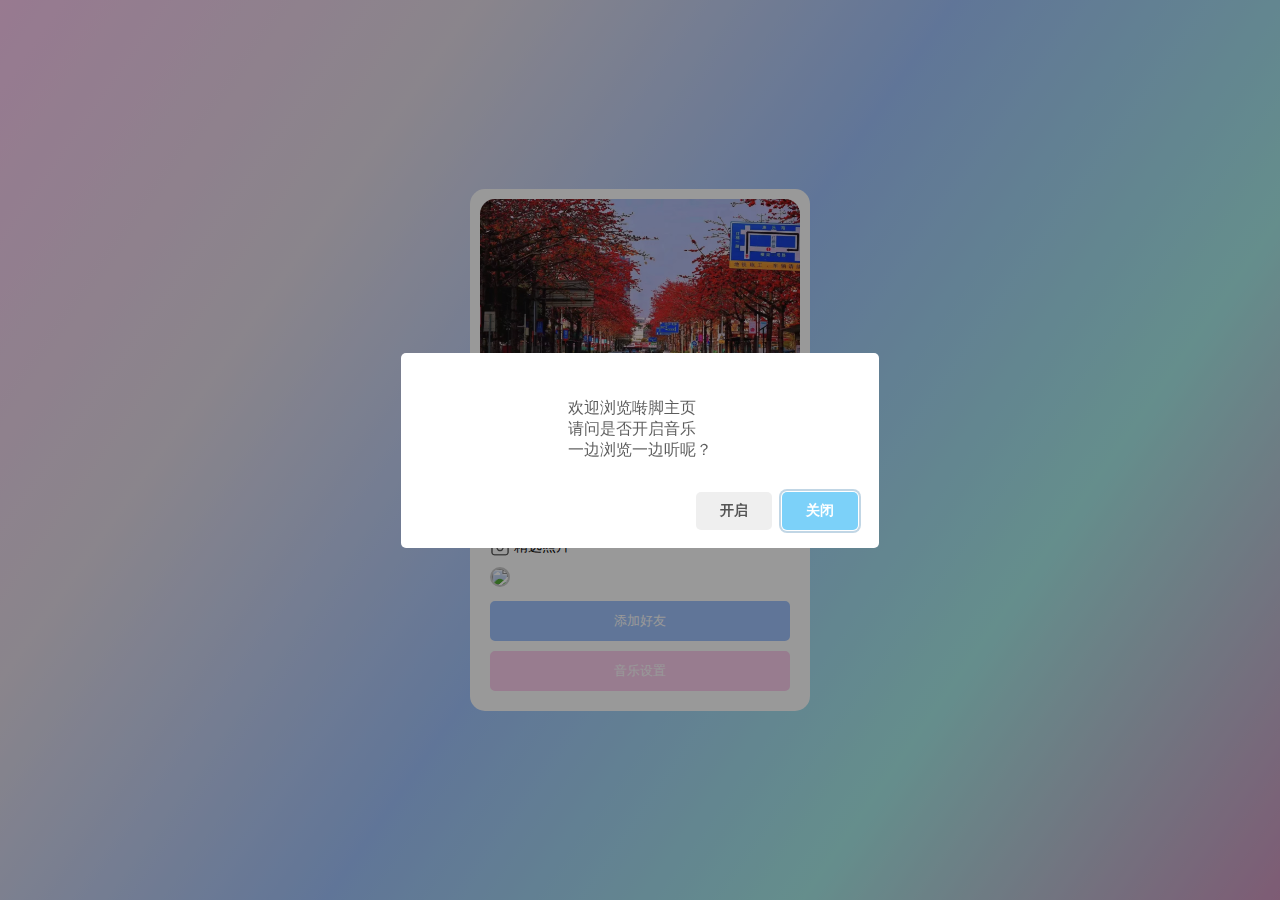
==== index.html @ fa62361c "第一次提交" ====
<!DOCTYPE html>
<html lang="zh">

<head>
    <meta charset="UTF-8">
    <meta name="viewport" content="width=device-width, initial-scale=1.0">
    <title>个人主页-www.volimte</title>
    <link rel="stylesheet" href="css/style.css">
    <link rel="icon" href="index_1.html">
    <audio src="etc/太阳.mp3" id="audio"></audio>
</head>

<body>
    <div class="container">
        <div class="user-form">
            <div class="bg-user">
                <div class="top"><img src="images/bj.jpeg"></div>
                <div class="circle"><img src="https://thirdqq.qlogo.cn/g?b=oidb&k=rHHXardPxXpBLIEP3gJ7Dg&s=100&t=1644059035"></div>
                <p class="user-title">瑾年巷</p>
                <p class="user-qq">QQ:714369585</p>
                <div class="idcard"><img src="images/svip.png"></div>
                <div class="zan"><img src="images/zan.png"></div>
                <p class="sign-text"><img src="images/person.jpeg">&nbsp;瑾年巷&nbsp;|&nbsp;双鱼座&nbsp;|&nbsp;贵阳&nbsp;</p>
                <p class="sign-text"><img src="images/sign.jpeg"><a href="https://www.benmio.top/">BenMIOの博客</a></p>
                <p class="sign-text"><img src="images/qzone.jpeg"><a href="https://user.qzone.qq.com/714369585/main">&nbsp;Ta的空间</a></p>
                <p class="sign-text"><img src="images/camera.jpeg">&nbsp;精选照片</p>
                <div class="border-img"><img src="images/1.gif"></div>
                <button class="btn-blue" onclick="window.open('https://qm.qq.com/cgi-bin/qm/qr?k=a6kOt9l4fAyEPuDyXqc3G6tuE5LQpY7K&noverify=0')">添加好友</button>
                <button class="btn-music" id="music">音乐设置</button>
            </div>
        </div>
    </div>
    <script src="js/jquery-1.11.0.min.js"></script>
    <script src="js/sweetalert.min.js"> </script>
    <script src="js/main.js"></script>
</body>

</html>
---- css/style.css ----
/*字体改了赞的图标位置会变动---苏画*/
*{
    padding: 0px;
    margin:0px;
    font-family: "Arial","Microsoft YaHei","黑体","宋体",sans-serif;
}
body::before{
    content: "";
    position: absolute;
    top: 0;
    left: 0;
    width: 100%;
    height: 100%;
    background-image: linear-gradient(125deg,#fdcbf1,#e6dee9,#a1c4fd,#a8edea,#d299c2);
    /*background: transparent url('../img/bg.jpg') no-repeat fixed;*/
    /*filter: blur(8px);*/
    background-size: cover;
    z-index: -1;
    
}
.container{
    position: absolute;
    transform: translate(-50%,-50%);
    left: 50%;
    top:50%;

}
.btn-blue{
    display: block;
    width:100%;
    height: 40px;
    margin-top:10px;
    background-color: #a1c4fd;
    border:2px solid #a1c4fd;
    border-color: #a1c4fd;
    border-radius: 5px 5px 5px 5px;
    outline: none;
    color:#fff;
    transition: 0.3s;
    transform: translateZ(0);
}
.btn-blue:hover{
    transform: scale(1.01);
    box-shadow: 0 4px 8px 0 rgba(0,0,0,0.2);
}
/**************************/
.bg-user{
    width: 300px;
    padding: 20px;
    background-color: #fff;
    border-radius: 15px;
    transition: 0.3s;
}
.circle > img{
    border:0px solid #fff;
    height:80px;
    width: 80px;
    border-radius: 50%;
    margin-top: -50px;
}
@keyframes rotation{
    from {
        transform: rotate(0deg);
    }
    to {
        transform: rotate(360deg);
    }
}
.circle > img:hover{
   animation: rotation 3s linear infinite;
}
.user-title{
    position: relative;
    display: inline;
    float: right;
    margin-top: -65px;
    margin-right: 160px;
    color:#ffffff;
    font-size: 15px;
    font-weight: 500;
}
.user-qq{
    display: inline;    
    float: right;
    margin-top: -30px;
    margin-right: 100px;
    font-size:15px;
    font-weight: 300;
}
.top{
    margin-top: -10px;
    margin-left: -10px;
    margin-right: -10px;
}
.top > img{
    width: 100%;
    height: 200px;
    border:0px solid #fff;
    border-radius: 15px;
}
.idcard{
    float: right;
    margin-top: -30px;
    margin-right: 45px;
}
.idcard > img{
    width: 40px;
    height: 13px;
}
.zan{
    position: relative;
    display: inline;
    float: right;
    margin-top: -85px;
    margin-right: -30px;
    transition: 0.5s;
}
.zan:hover{
    transform: scale(1.05);
    transform:rotate(10deg);
    -ms-transform:rotate(10deg); 	/* IE 9 */
    -moz-transform:rotate(10deg); 	/* Firefox */
    -webkit-transform:rotate(10deg); /* Safari 和 Chrome */
    -o-transform:rotate(10deg); 
}
.zan > img{
    height: 40%;
    width: 40%;
}
.sign-text{
    text-align: left;
    font-size: .85rem;
    margin-top: 10px;
    cursor: default;
}
.sign-text:hover{
    transition: 0.3s;
    color: #007bff;
    transform: scale(1.05);
}
a{
 text-decoration:none;
 color: inherit;
}
.sign-text>img{
width:20px;
height:20px;
vertical-align:middle;
}
.sign-img{
    text-align: left;
    font-size: .85rem;
    margin-top: 10px;
    cursor: default;
}
.sign-img:hover{
    transition: 0.3s;
    color: #007bff;
    transform: scale(1.05);
}
.border-img > img{
    width: 100%;
    margin-top: 10px;
    border: 2px solid rgba(0,0,0,0.2);
    border-radius: 15px;
    transition: 0.3s;
}
.whj{
  float:right;
}
.border-img > img:hover{
    box-shadow: 0 4px 8px 0 rgba(0,0,0,0.2);
}
.btn-music{
    display: block;
    width:100%;
    height: 40px;
    margin-top:10px;
    background-color: #fecfef;
    border:2px solid #fecfef;
    border-color: #fecfef;
    border-radius: 5px 5px 5px 5px;
    outline: none;
    color:#fff;
    transition: 0.3s;
}
.btn-music:hover{
    transform: scale(1.01);
    box-shadow: 0 4px 8px 0 rgba(0,0,0,0.2);
}
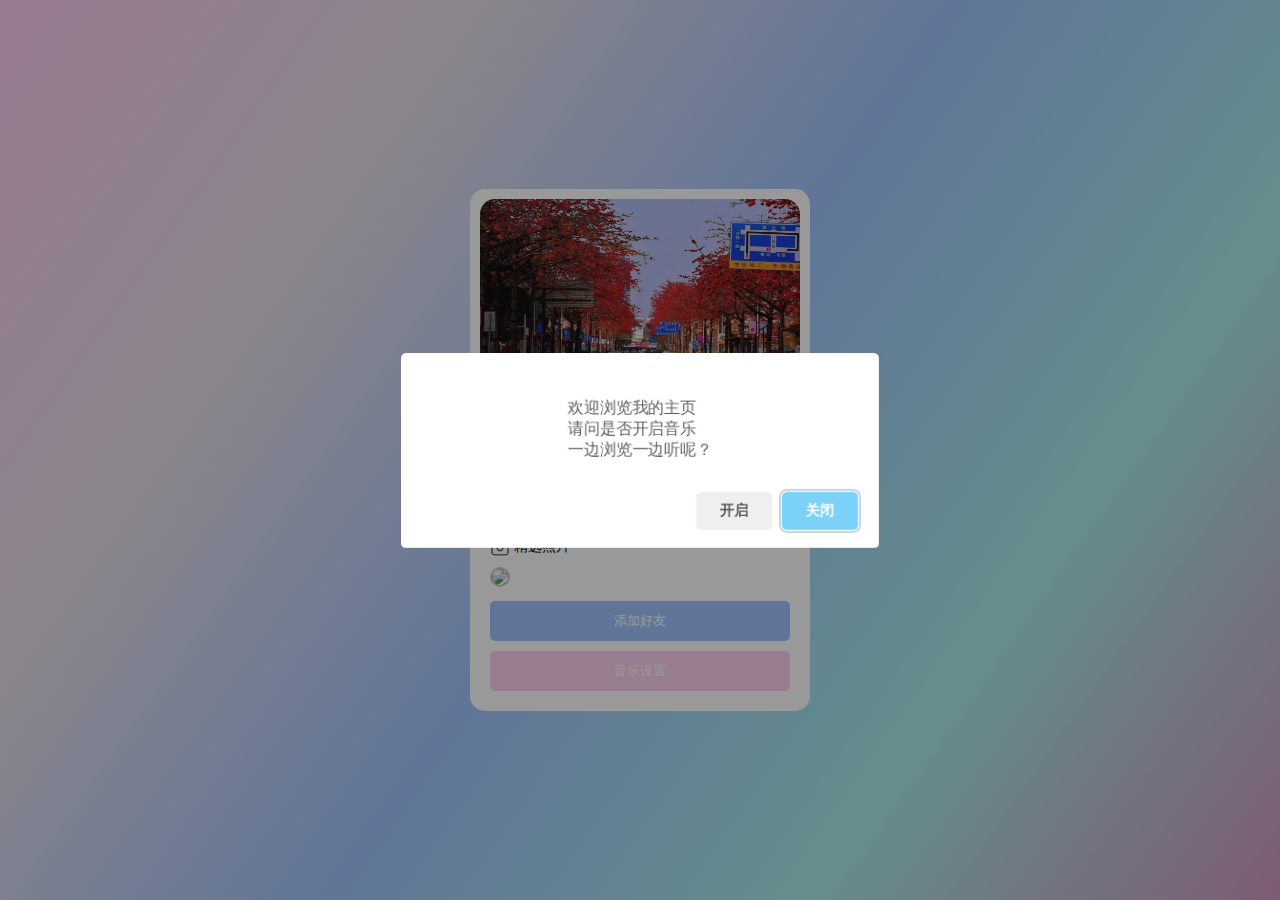
==== commit c54b9ddd: "第一次提交" ====
--- a/index.html
+++ b/index.html
@@ -21,7 +21,7 @@
                 <div class="idcard"><img src="images/svip.png"></div>
                 <div class="zan"><img src="images/zan.png"></div>
                 <p class="sign-text"><img src="images/person.jpeg">&nbsp;瑾年巷&nbsp;|&nbsp;双鱼座&nbsp;|&nbsp;贵阳&nbsp;</p>
-                <p class="sign-text"><img src="images/sign.jpeg"><a href="https://www.benmio.top/">BenMIOの博客</a></p>
+                <p class="sign-text"><img src="images/sign.jpeg"><a href="http://www.benmio.top/">BenMIOの博客</a></p>
                 <p class="sign-text"><img src="images/qzone.jpeg"><a href="https://user.qzone.qq.com/714369585/main">&nbsp;Ta的空间</a></p>
                 <p class="sign-text"><img src="images/camera.jpeg">&nbsp;精选照片</p>
                 <div class="border-img"><img src="images/1.gif"></div>
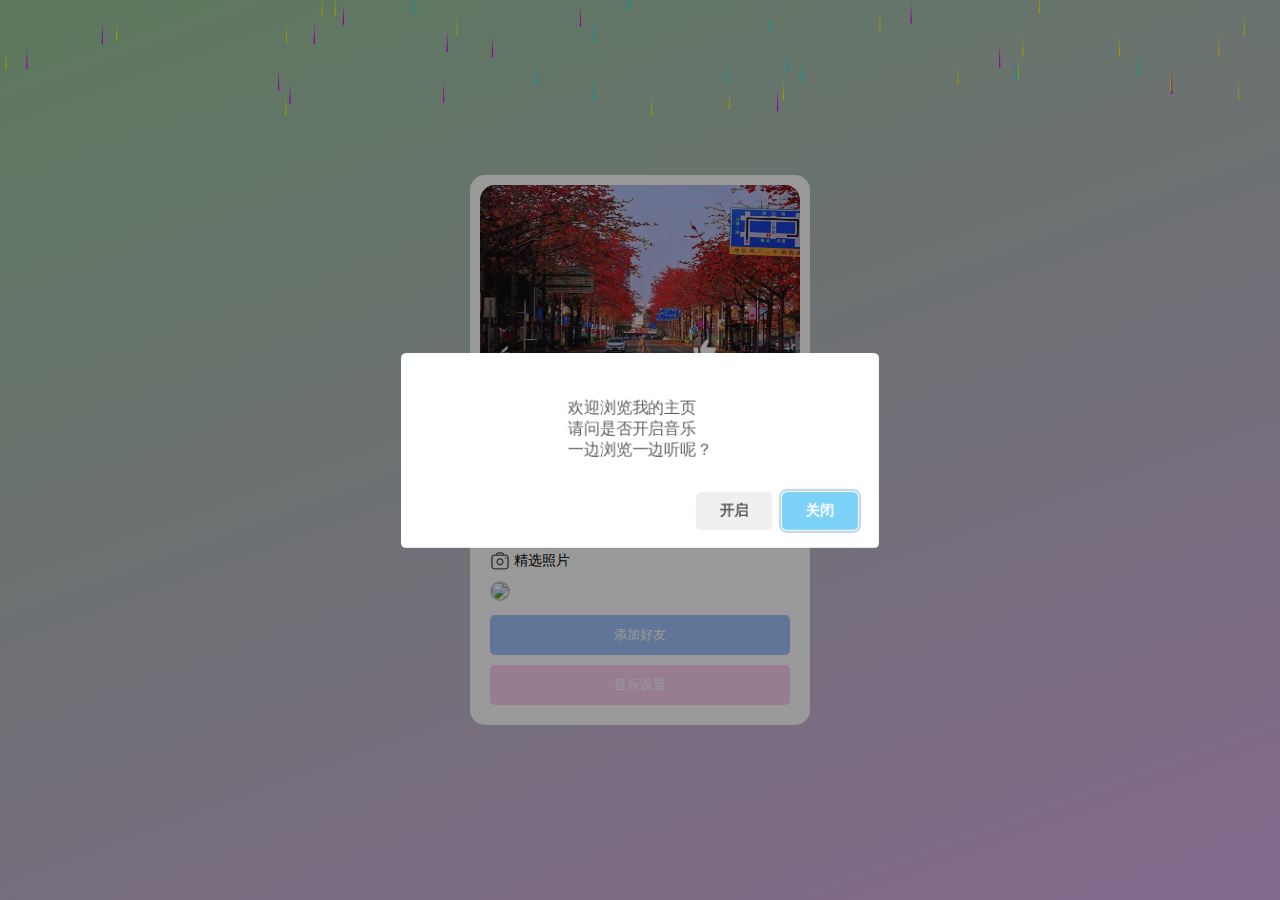
==== commit d81bdafc: "第一次提交" ====
--- a/index.html
+++ b/index.html
@@ -11,6 +11,7 @@
 </head>
 
 <body>
+	<div class="yu">
     <div class="container">
         <div class="user-form">
             <div class="bg-user">
@@ -23,6 +24,7 @@
                 <p class="sign-text"><img src="images/person.jpeg">&nbsp;瑾年巷&nbsp;|&nbsp;双鱼座&nbsp;|&nbsp;贵阳&nbsp;</p>
                 <p class="sign-text"><img src="images/sign.jpeg"><a href="http://www.benmio.top/">BenMIOの博客</a></p>
                 <p class="sign-text"><img src="images/qzone.jpeg"><a href="https://user.qzone.qq.com/714369585/main">&nbsp;Ta的空间</a></p>
+				<p class="sign-text" id="example"><a href="https://benmio.top/volimet/">&nbsp;♡&nbsp;情侣空间</a></p>
                 <p class="sign-text"><img src="images/camera.jpeg">&nbsp;精选照片</p>
                 <div class="border-img"><img src="images/1.gif"></div>
                 <button class="btn-blue" onclick="window.open('https://qm.qq.com/cgi-bin/qm/qr?k=a6kOt9l4fAyEPuDyXqc3G6tuE5LQpY7K&noverify=0')">添加好友</button>
@@ -30,6 +32,11 @@
             </div>
         </div>
     </div>
+	<canvas id="main"></canvas>
+	<canvas id="middle"></canvas>
+	<canvas id="final"></canvas>
+	<script src="js/script.js"></script>
+	</div>
     <script src="js/jquery-1.11.0.min.js"></script>
     <script src="js/sweetalert.min.js"> </script>
     <script src="js/main.js"></script>
--- a/css/style.css
+++ b/css/style.css
@@ -11,12 +11,17 @@
     left: 0;
     width: 100%;
     height: 100%;
-    background-image: linear-gradient(125deg,#fdcbf1,#e6dee9,#a1c4fd,#a8edea,#d299c2);
+    background-image: linear-gradient(-20deg, #dcb0ed 0%, #99c99c 100%);
     /*background: transparent url('../img/bg.jpg') no-repeat fixed;*/
     /*filter: blur(8px);*/
     background-size: cover;
     z-index: -1;
     
+}
+.yu{
+	position: fixed;
+	height: 100%;
+	width: 100%;
 }
 .container{
     position: absolute;
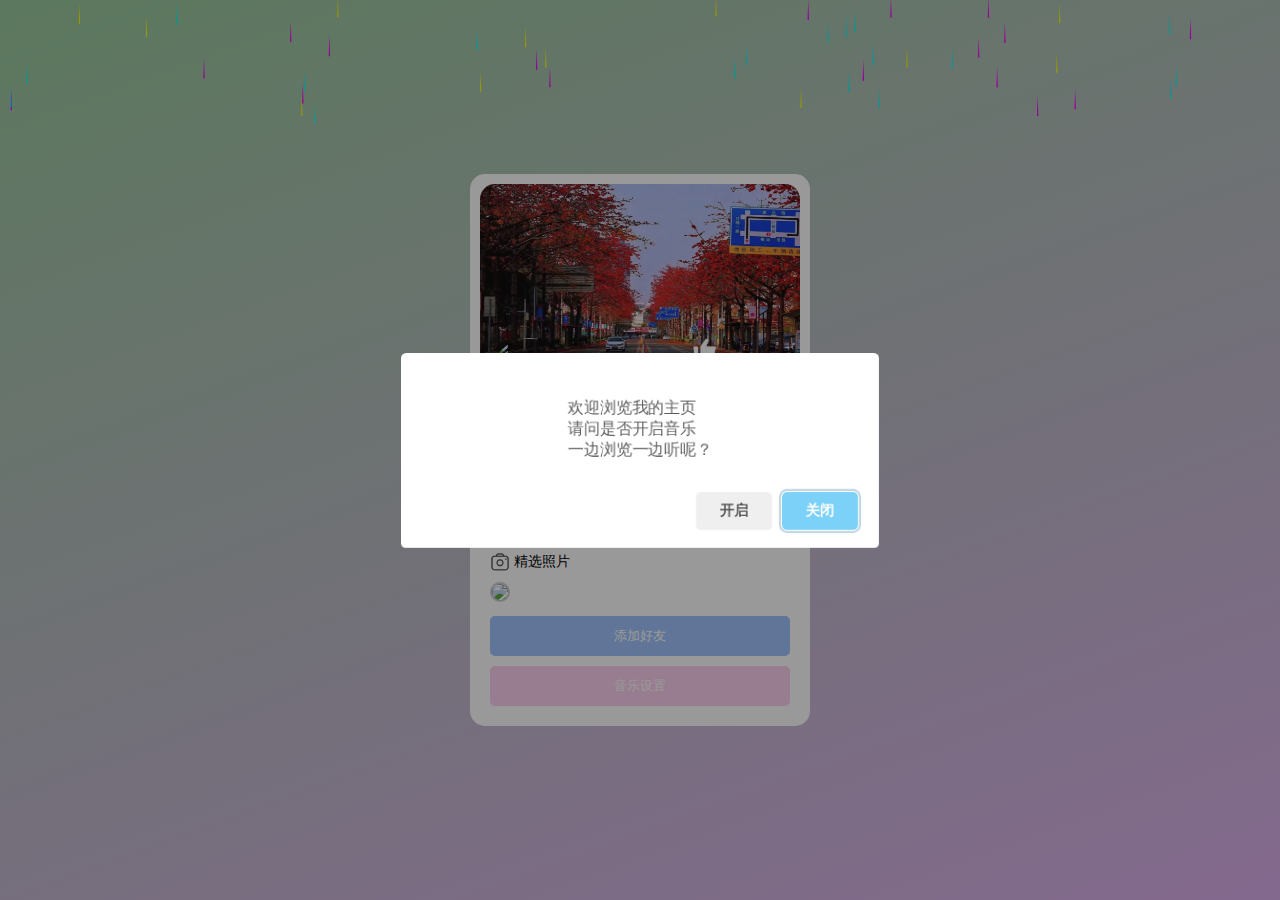
==== commit b7035628: "第一次提交" ====
--- a/index.html
+++ b/index.html
@@ -23,8 +23,8 @@
                 <div class="zan"><img src="images/zan.png"></div>
                 <p class="sign-text"><img src="images/person.jpeg">&nbsp;瑾年巷&nbsp;|&nbsp;双鱼座&nbsp;|&nbsp;贵阳&nbsp;</p>
                 <p class="sign-text"><img src="images/sign.jpeg"><a href="http://www.benmio.top/">BenMIOの博客</a></p>
-                <p class="sign-text"><img src="images/qzone.jpeg"><a href="https://user.qzone.qq.com/714369585/main">&nbsp;Ta的空间</a></p>
-				<p class="sign-text" id="example"><a href="https://benmio.top/volimet/">&nbsp;♡&nbsp;情侣空间</a></p>
+                <p class="sign-text"><img src="images/qzone.jpeg"><a href="https://benmio.top/daohang/about">&nbsp;Ta的空间</a></p>
+				<p class="sign-text"><img src="images/heart.png"><a href="https://benmio.top/volimet/">&nbsp;情侣空间</a></p>
                 <p class="sign-text"><img src="images/camera.jpeg">&nbsp;精选照片</p>
                 <div class="border-img"><img src="images/1.gif"></div>
                 <button class="btn-blue" onclick="window.open('https://qm.qq.com/cgi-bin/qm/qr?k=a6kOt9l4fAyEPuDyXqc3G6tuE5LQpY7K&noverify=0')">添加好友</button>
